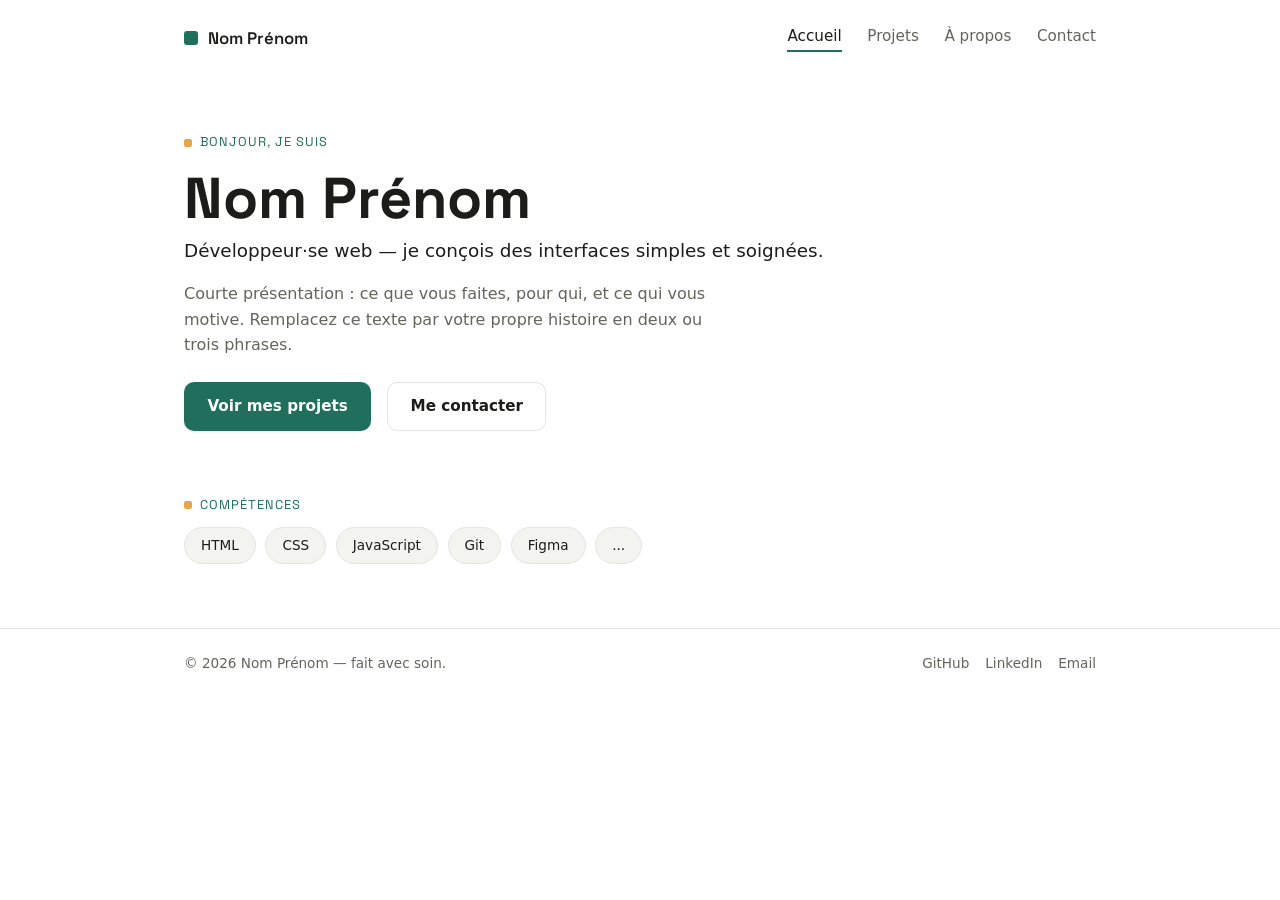
==== index.html @ ef436a2a "#	renamed:    home.css -> index.css #	renamed:    home.html -> index.html" ====
<!doctype html>
<html lang="fr">

<head>
    <meta charset="UTF-8">
    <meta name="viewport" content="width=device-width, initial-scale=1.0">
    <title>Nom Prénom — Portfolio</title>
    <link rel="stylesheet" href="index.css">
</head>

<body>

    <header class="nav">
        <a class="logo" href="index.html">
            <span class="logo-mark" aria-hidden="true"></span>
            Nom Prénom
        </a>
        <nav>
            <a href="index.html" class="active">Accueil</a>
            <a href="project.html">Projets</a>
            <a href="about.html">À propos</a>
            <a href="contact.html">Contact</a>
        </nav>
    </header>

    <main>
        <section class="hero">
            <p class="eyebrow"><span class="dot"></span>Bonjour, je suis</p>
            <h1>Nom Prénom</h1>
            <p class="role">Développeur·se web — je conçois des interfaces simples et soignées.</p>
            <p class="intro">
                Courte présentation : ce que vous faites, pour qui, et ce qui vous motive.
                Remplacez ce texte par votre propre histoire en deux ou trois phrases.
            </p>
            <div class="cta">
                <a href="project.html" class="btn btn-primary">Voir mes projets</a>
                <a href="contact.html" class="btn btn-outline">Me contacter</a>
            </div>
        </section>

        <section class="skills-preview">
            <p class="eyebrow"><span class="dot"></span>Compétences</p>
            <ul class="tags">
                <li>HTML</li>
                <li>CSS</li>
                <li>JavaScript</li>
                <li>Git</li>
                <li>Figma</li>
                <li>...</li>
            </ul>
        </section>
    </main>

    <footer class="footer">
        <div class="footer-content">
            <p>© 2026 Nom Prénom — fait avec soin.</p>
            <div class="socials">
                <a href="https://github.com/votre-utilisateur" target="_blank" rel="noopener">GitHub</a>
                <a href="https://www.linkedin.com/in/votre-profil" target="_blank" rel="noopener">LinkedIn</a>
                <a href="mailto:vous@example.com">Email</a>
            </div>
        </div>
    </footer>

</body>

</html>
---- index.css ----
@import url('https://fonts.googleapis.com/css2?family=Space+Grotesk:wght@500;600;700&display=swap');

:root {
    --bg: #ffffff;
    --bg-soft: #f3f4ef;
    --ink: #1c1d1b;
    --ink-muted: #63655d;
    --accent: #1f6f5c;
    --accent-soft: #e8a64a;
    --border: #e4e5e0;
    --radius: 10px;
    --max-width: 960px;
    --font-display: 'Space Grotesk', sans-serif;
    --font-body: system-ui, -apple-system, 'Segoe UI', Roboto, Helvetica, Arial, sans-serif;
}

* {
    box-sizing: border-box;
}

html {
    scroll-behavior: smooth;
}

body {
    margin: 0;
    background: var(--bg);
    color: var(--ink);
    font-family: var(--font-body);
    line-height: 1.6;
    -webkit-font-smoothing: antialiased;
}

img {
    max-width: 100%;
    display: block;
}

a {
    color: inherit;
    text-decoration: none;
}

h1,
h2,
h3 {
    font-family: var(--font-display);
    line-height: 1.15;
    margin: 0 0 0.5em;
}

p {
    margin: 0 0 1em;
    color: var(--ink-muted);
}

.eyebrow {
    display: flex;
    align-items: center;
    gap: 0.5rem;
    font-family: var(--font-display);
    font-size: 0.8rem;
    letter-spacing: 0.08em;
    text-transform: uppercase;
    color: var(--accent);
    margin-bottom: 0.75rem;
}

.dot {
    width: 8px;
    height: 8px;
    background: var(--accent-soft);
    border-radius: 2px;
    display: inline-block;
}

/* Navigation */
.nav {
    max-width: var(--max-width);
    margin: 0 auto;
    display: flex;
    align-items: center;
    justify-content: space-between;
    padding: 1.5rem 1.5rem 0;
    flex-wrap: wrap;
    gap: 1rem;
}

.logo {
    display: flex;
    align-items: center;
    gap: 0.6rem;
    font-family: var(--font-display);
    font-weight: 600;
    font-size: 1.05rem;
}

.logo-mark {
    width: 14px;
    height: 14px;
    background: var(--accent);
    border-radius: 3px;
}

.nav nav {
    display: flex;
    gap: 1.6rem;
    flex-wrap: wrap;
}

.nav nav a {
    position: relative;
    font-size: 0.95rem;
    color: var(--ink-muted);
    padding-bottom: 4px;
}

.nav nav a::after {
    content: '';
    position: absolute;
    left: 0;
    right: 0;
    bottom: 0;
    height: 2px;
    background: var(--accent);
    transform: scaleX(0);
    transform-origin: left;
    transition: transform 0.2s ease;
}

.nav nav a:hover::after,
.nav nav a.active::after {
    transform: scaleX(1);
}

.nav nav a.active {
    color: var(--ink);
}

/* Buttons */
.btn {
    display: inline-block;
    padding: 0.7rem 1.4rem;
    border-radius: var(--radius);
    font-size: 0.95rem;
    font-weight: 600;
    border: 1px solid transparent;
    cursor: pointer;
    transition: transform 0.15s ease, background 0.2s ease, color 0.2s ease, border-color 0.2s ease;
}

.btn:hover {
    transform: translateY(-2px);
}

.btn-primary {
    background: var(--accent);
    color: #fff;
}

.btn-primary:hover {
    background: #18584a;
}

.btn-outline {
    border-color: var(--border);
    color: var(--ink);
}

.btn-outline:hover {
    border-color: var(--accent);
    color: var(--accent);
}

main {
    max-width: var(--max-width);
    margin: 0 auto;
    padding: 3rem 1.5rem 4rem;
}

/* Footer */
.footer {
    border-top: 1px solid var(--border);
}

.footer-content {
    max-width: var(--max-width);
    margin: 0 auto;
    padding: 1.5rem;
    display: flex;
    flex-wrap: wrap;
    justify-content: space-between;
    gap: 1rem;
    font-size: 0.85rem;
    color: var(--ink-muted);
}

.socials {
    display: flex;
    gap: 1rem;
}

.socials a:hover {
    color: var(--accent);
}

/* Accessibilité */
a:focus-visible,
button:focus-visible,
input:focus-visible,
textarea:focus-visible {
    outline: 2px solid var(--accent);
    outline-offset: 2px;
}

@media (prefers-reduced-motion: reduce) {
    * {
        transition: none !important;
        scroll-behavior: auto !important;
    }
}

/* ---------- Page d'accueil ---------- */

.hero {
    padding-top: 2rem;
}

.hero h1 {
    font-size: clamp(2.4rem, 6vw, 3.6rem);
    margin-bottom: 0.3rem;
}

.role {
    font-size: 1.15rem;
    color: var(--ink);
    font-weight: 500;
    margin-bottom: 1rem;
}

.intro {
    max-width: 540px;
}

.cta {
    display: flex;
    gap: 1rem;
    flex-wrap: wrap;
    margin-top: 1.5rem;
}

.skills-preview {
    margin-top: 4rem;
}

.tags {
    display: flex;
    flex-wrap: wrap;
    gap: 0.6rem;
    list-style: none;
    padding: 0;
    margin: 0;
}

.tags li {
    background: var(--bg-soft);
    border: 1px solid var(--border);
    border-radius: 999px;
    padding: 0.4rem 1rem;
    font-size: 0.85rem;
    color: var(--ink);
}

@media (max-width: 640px) {
    .cta {
        flex-direction: column;
    }

    .cta .btn {
        text-align: center;
    }
}
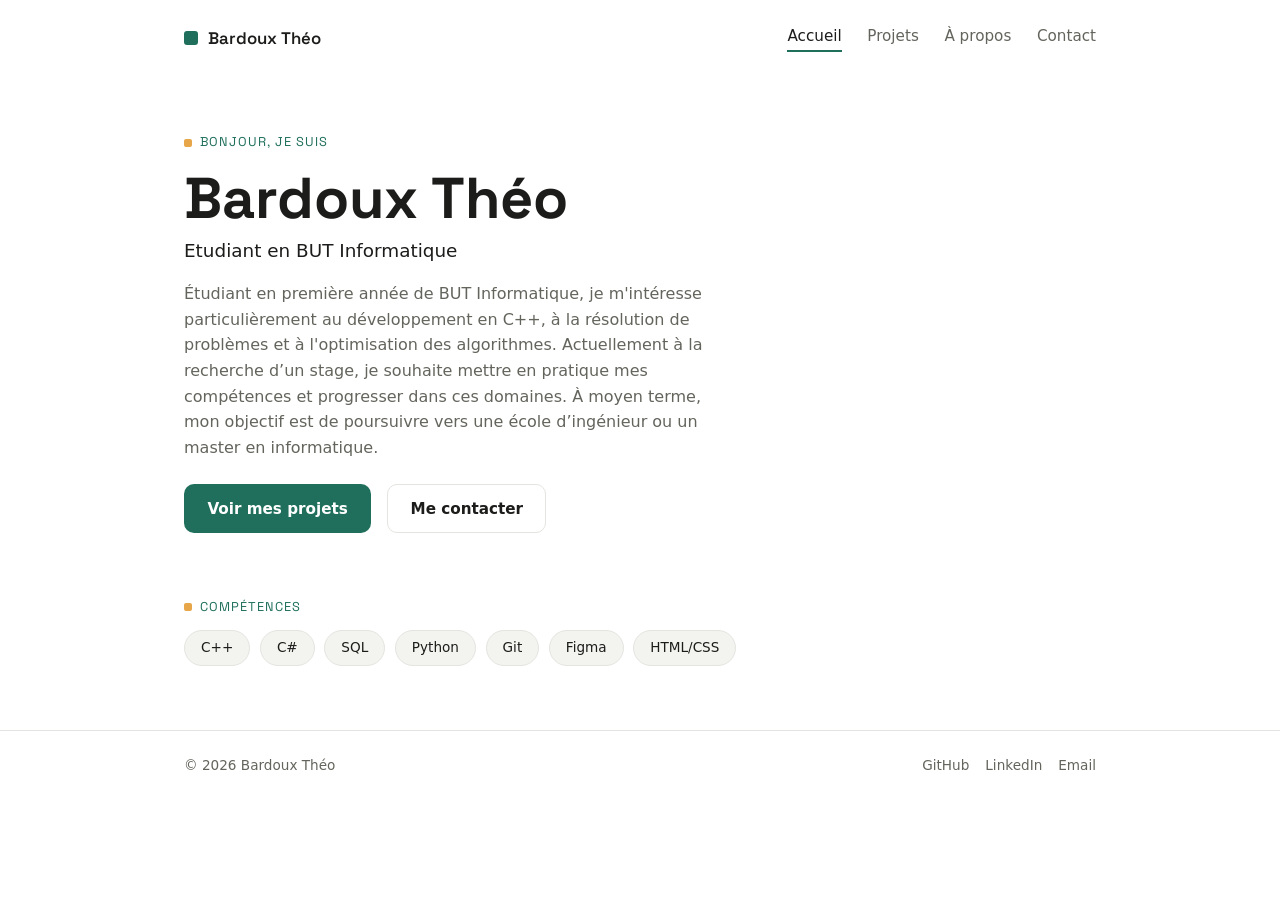
==== commit a73c72aa: "#	modified:   about.html #	modified:   contact.html #	modified:   index.html #	modified:   project.h" ====
--- a/index.html
+++ b/index.html
@@ -4,7 +4,7 @@
 <head>
     <meta charset="UTF-8">
     <meta name="viewport" content="width=device-width, initial-scale=1.0">
-    <title>Nom Prénom — Portfolio</title>
+    <title>Bardoux Théo — Portfolio</title>
     <link rel="stylesheet" href="index.css">
 </head>
 
@@ -13,7 +13,7 @@
     <header class="nav">
         <a class="logo" href="index.html">
             <span class="logo-mark" aria-hidden="true"></span>
-            Nom Prénom
+            Bardoux Théo
         </a>
         <nav>
             <a href="index.html" class="active">Accueil</a>
@@ -26,11 +26,13 @@
     <main>
         <section class="hero">
             <p class="eyebrow"><span class="dot"></span>Bonjour, je suis</p>
-            <h1>Nom Prénom</h1>
-            <p class="role">Développeur·se web — je conçois des interfaces simples et soignées.</p>
+            <h1>Bardoux Théo</h1>
+            <p class="role">Etudiant en BUT Informatique</p>
             <p class="intro">
-                Courte présentation : ce que vous faites, pour qui, et ce qui vous motive.
-                Remplacez ce texte par votre propre histoire en deux ou trois phrases.
+                Étudiant en première année de BUT Informatique, je m'intéresse particulièrement au développement en C++, à la résolution
+                de problèmes et à l'optimisation des algorithmes. Actuellement à la recherche d’un stage, je souhaite mettre en pratique
+                mes compétences et progresser dans ces domaines. À moyen terme, mon objectif est de poursuivre vers une école
+                d’ingénieur ou un master en informatique.
             </p>
             <div class="cta">
                 <a href="project.html" class="btn btn-primary">Voir mes projets</a>
@@ -41,23 +43,24 @@
         <section class="skills-preview">
             <p class="eyebrow"><span class="dot"></span>Compétences</p>
             <ul class="tags">
-                <li>HTML</li>
-                <li>CSS</li>
-                <li>JavaScript</li>
+                <li>C++</li>
+                <li>C#</li>
+                <li>SQL</li>
+                <li>Python</li>
                 <li>Git</li>
                 <li>Figma</li>
-                <li>...</li>
+                <li>HTML/CSS</li>
             </ul>
         </section>
     </main>
 
     <footer class="footer">
         <div class="footer-content">
-            <p>© 2026 Nom Prénom — fait avec soin.</p>
+            <p>© 2026 Bardoux Théo</p>
             <div class="socials">
-                <a href="https://github.com/votre-utilisateur" target="_blank" rel="noopener">GitHub</a>
+                <a href="https://github.com/KolaghanMK1" target="_blank" rel="noopener">GitHub</a>
                 <a href="https://www.linkedin.com/in/votre-profil" target="_blank" rel="noopener">LinkedIn</a>
-                <a href="mailto:vous@example.com">Email</a>
+                <a href="mailto:theobardoux18@gmail.com">Email</a>
             </div>
         </div>
     </footer>
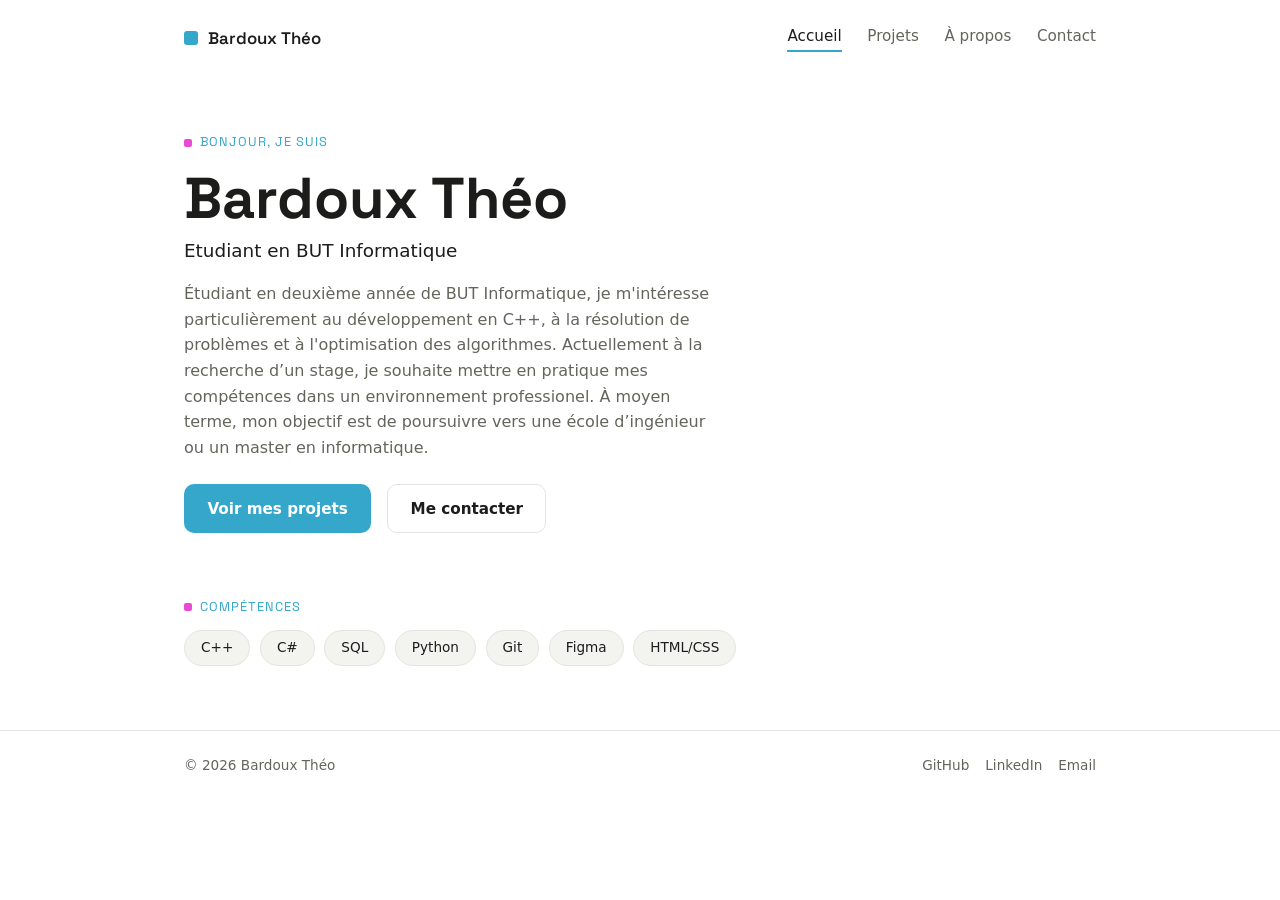
==== commit a03da812: "Corrections contenu pages contact.html, about .html et index.html" ====
--- a/index.html
+++ b/index.html
@@ -29,9 +29,9 @@
             <h1>Bardoux Théo</h1>
             <p class="role">Etudiant en BUT Informatique</p>
             <p class="intro">
-                Étudiant en première année de BUT Informatique, je m'intéresse particulièrement au développement en C++, à la résolution
+                Étudiant en deuxième année de BUT Informatique, je m'intéresse particulièrement au développement en C++, à la résolution
                 de problèmes et à l'optimisation des algorithmes. Actuellement à la recherche d’un stage, je souhaite mettre en pratique
-                mes compétences et progresser dans ces domaines. À moyen terme, mon objectif est de poursuivre vers une école
+                mes compétences dans un environnement professionel. À moyen terme, mon objectif est de poursuivre vers une école
                 d’ingénieur ou un master en informatique.
             </p>
             <div class="cta">
--- a/index.css
+++ b/index.css
@@ -5,8 +5,8 @@
     --bg-soft: #f3f4ef;
     --ink: #1c1d1b;
     --ink-muted: #63655d;
-    --accent: #1f6f5c;
-    --accent-soft: #e8a64a;
+    --accent: #35a7ca;
+    --accent-soft: #e84ad3;
     --border: #e4e5e0;
     --radius: 10px;
     --max-width: 960px;
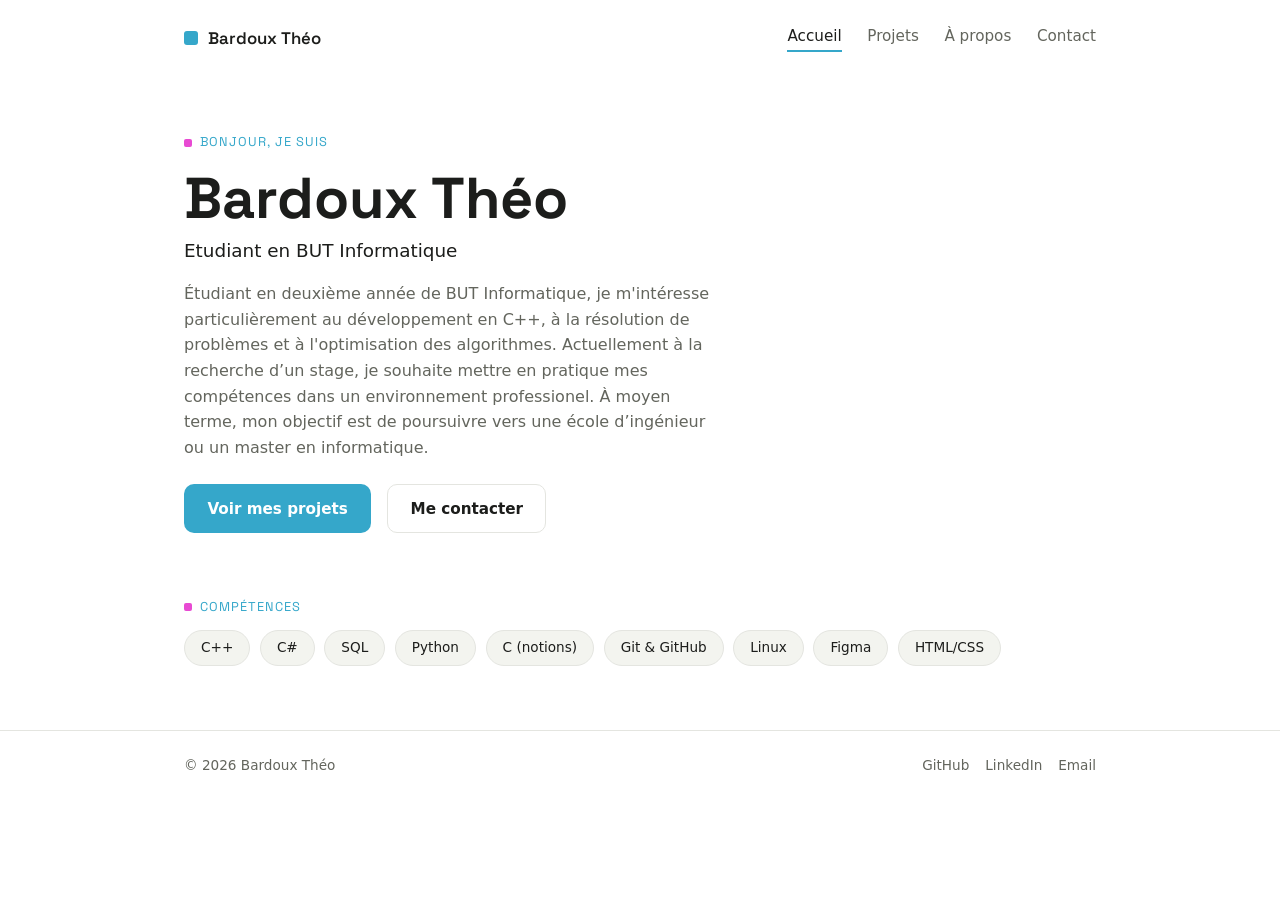
==== commit fba6c666: "Modifications tags index.html" ====
--- a/index.html
+++ b/index.html
@@ -47,7 +47,9 @@
                 <li>C#</li>
                 <li>SQL</li>
                 <li>Python</li>
-                <li>Git</li>
+                <li>C (notions)</li>
+                <li>Git &amp; GitHub</li>
+                <li>Linux</li>
                 <li>Figma</li>
                 <li>HTML/CSS</li>
             </ul>
